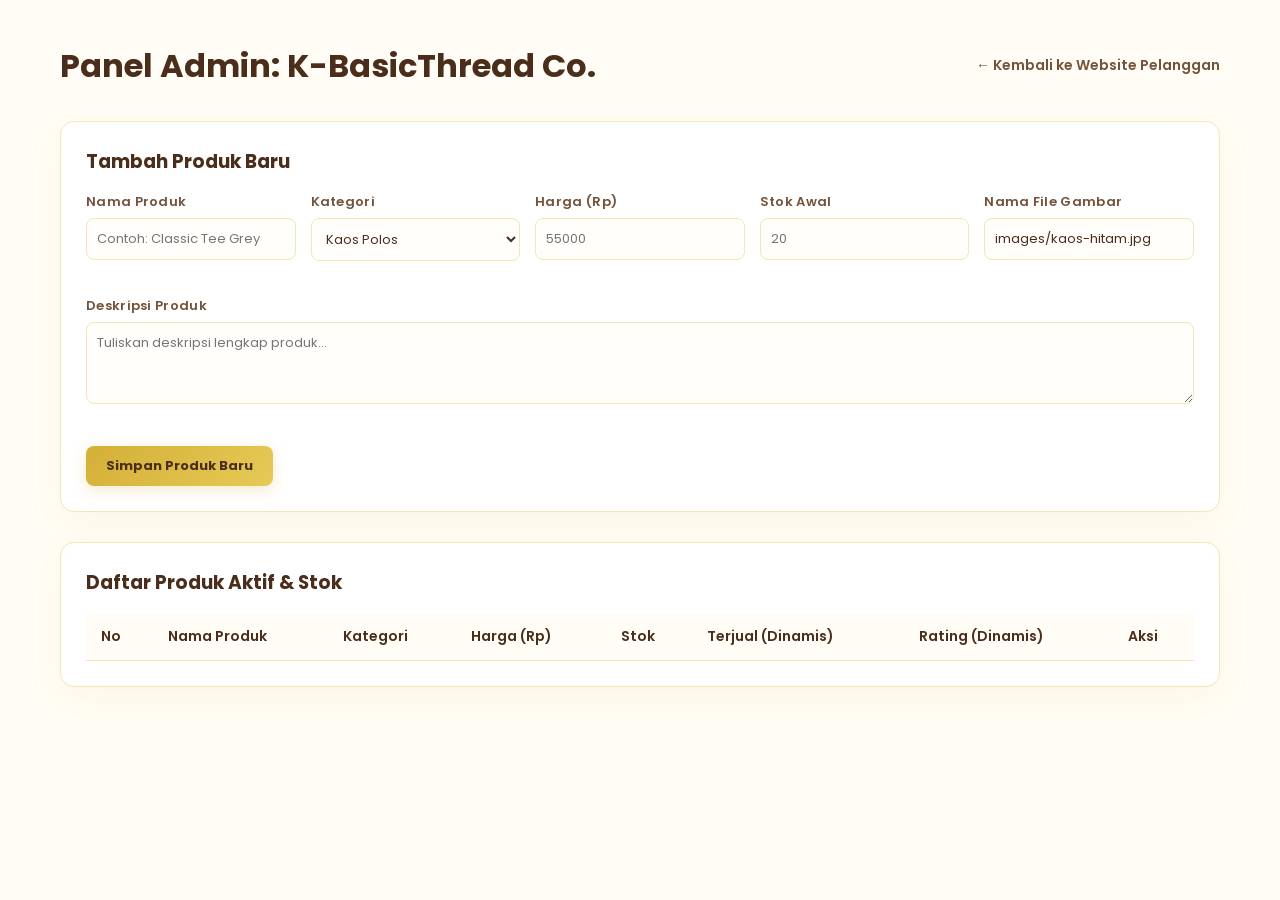
==== admin.html @ 5cfbd21d "kembangkan tampilan admin" ====
<!DOCTYPE html>
<html lang="id">
<head>
    <meta charset="UTF-8">
    <meta name="viewport" content="width=device-width, initial-scale=1.0">
    <title>Admin Dashboard | K-BasicThread Co.</title>
    <link href="https://fonts.googleapis.com/css2?family=Poppins:wght@300;400;600;700&display=swap" rel="stylesheet">
    <link rel="stylesheet" href="css/style.css">
    <style>
        .admin-container {
            max-width: 1200px;
            margin: 40px auto;
            padding: 0 20px;
        }
        .admin-header {
            display: flex;
            justify-content: space-between;
            align-items: center;
            margin-bottom: 30px;
        }
        .admin-card {
            background: var(--bg-card);
            padding: 25px;
            border-radius: var(--radius-md);
            box-shadow: var(--shadow-soft);
            margin-bottom: 30px;
            border: 1px solid var(--border-color);
        }
        .admin-table {
            width: 100%;
            border-collapse: collapse;
            margin-top: 15px;
        }
        .admin-table th, .admin-table td {
            padding: 12px 15px;
            text-align: left;
            border-bottom: 1px solid var(--border-color);
            font-size: 14px;
            color: var(--text-main);
        }
        .admin-table th {
            background-color: var(--bg-primary);
            font-weight: 600;
        }
        .admin-input-edit {
            width: 90px;
            padding: 6px 8px;
            border: 1px solid var(--border-color);
            border-radius: var(--radius-sm);
            font-family: 'Poppins', sans-serif;
        }
        .form-grid {
            display: grid;
            grid-template-columns: repeat(auto-fit, minmax(200px, 1fr));
            gap: 15px;
            margin-top: 15px;
        }
        .form-group label {
            display: block;
            font-size: 13px;
            color: var(--text-muted);
            margin-bottom: 5px;
        }
        .form-group input, .form-group select {
            width: 100%;
            padding: 10px;
            border: 1px solid var(--border-color);
            border-radius: var(--radius-sm);
        }
        .btn-danger {
            background-color: #d9534f;
            color: white;
            border: none;
            padding: 6px 12px;
            border-radius: var(--radius-sm);
            cursor: pointer;
        }
        .btn-danger:hover { background-color: #c9302c; }
        .back-link {
            text-decoration: none;
            color: var(--text-muted);
            font-weight: 600;
            font-size: 14px;
        }
    </style>
</head>
<body>
    <div class="admin-container">
        <div class="admin-header">
            <h1>Panel Admin: K-BasicThread Co.</h1>
            <a href="index.html" class="back-link">&larr; Kembali ke Website Pelanggan</a>
        </div>

        <div class="admin-card">
    <h3>Tambah Produk Baru</h3>
    <form id="form-tambah-produk" onsubmit="tambahProdukBaru(event)">
        <div class="form-grid">
            <div class="form-group">
                <label>Nama Produk</label>
                <input type="text" id="add-nama" required placeholder="Contoh: Classic Tee Grey">
            </div>
            <div class="form-group">
                <label>Kategori</label>
                <select id="add-kategori">
                    <option value="Kaos Polos">Kaos Polos</option>
                    <option value="Polo Shirt">Polo Shirt</option>
                </select>
            </div>
            <div class="form-group">
                <label>Harga (Rp)</label>
                <input type="number" id="add-harga" required placeholder="55000">
            </div>
            <div class="form-group">
                <label>Stok Awal</label>
                <input type="number" id="add-stok" required placeholder="20">
            </div>
            <div class="form-group">
                <label>Nama File Gambar</label>
                <input type="text" id="add-gambar" value="images/kaos-hitam.jpg" required>
            </div>
            <div class="form-group" style="grid-column: 1 / -1;">
                <label>Deskripsi Produk</label>
                <textarea id="add-deskripsi" rows="3" required placeholder="Tuliskan deskripsi lengkap produk..." style="width: 100%; padding: 10px; border: 1px solid var(--border-color); border-radius: var(--radius-sm); font-family: 'Poppins', sans-serif;"></textarea>
            </div>
        </div>
        <button type="submit" class="btn-primary" style="margin-top: 15px; padding: 10px 20px;">Simpan Produk Baru</button>
    </form>
</div>
        <div class="admin-card">
            <h3>Daftar Produk Aktif & Stok</h3>
            <div style="overflow-x: auto;">
                <table class="admin-table">
                    <thead>
                        <tr>
                            <th>No</th>
                            <th>Nama Produk</th>
                            <th>Kategori</th>
                            <th>Harga (Rp)</th>
                            <th>Stok</th>
                            <th>Terjual (Dinamis)</th>
                            <th>Rating (Dinamis)</th>
                            <th>Aksi</th>
                        </tr>
                    </thead>
                    <tbody id="admin-table-body">
                        </tbody>
                </table>
            </div>
        </div>
    </div>

    <script src="js/app.js"></script>
    <script src="js/admin.js"></script>
</body>
</html>
---- css/style.css ----
/* ==========================================================================
   RESET & GLOBAL STYLES (Bright Gold, Cream, & Mahogany Vibe)
   ========================================================================== */
:root {
    --bg-primary: #fffdf5;     /* Cream lembut yang cerah dan hangat */
    --bg-card: #ffffff;        /* Kartu produk putih bersih kontras */
    --text-main: #4a2e1b;      /* Mahogany gelap yang kaya dan elegan (pengganti hitam) */
    --text-muted: #73533b;     /* Mahogany medium untuk teks sekunder */
    --accent: #d4af37;         /* Classic Metallic Gold yang mewah */
    --accent-hover: #b89728;   /* Gold lebih pekat saat hover */
    --border-color: #f3e6b5;   /* Garis batas bernuansa cream-gold lembut */
    --radius-sm: 8px;
    --radius-md: 14px;
    --shadow-soft: 0 12px 35px rgba(212, 175, 55, 0.08);
    --transition: all 0.3s cubic-bezier(0.16, 1, 0.3, 1);
}

* {
    margin: 0;
    padding: 0;
    box-sizing: border-box;
    font-family: 'Poppins', sans-serif;
    scroll-behavior: smooth;
}

body {
    background-color: var(--bg-primary);
    color: var(--text-main);
    line-height: 1.6;
}

.container {
    max-width: 1200px;
    margin: 0 auto;
    padding: 40px 24px;
    padding-top: 100px; 
}

a {
    text-decoration: none;
    color: inherit;
}

/* Button Utama dengan nuansa Gold & Mahogany */
.btn-primary {
    display: inline-block;
    background: linear-gradient(135deg, var(--accent) 0%, #e6ca56 100%);
    color: var(--text-main);
    padding: 12px 28px;
    border-radius: var(--radius-sm);
    font-weight: 700;
    font-size: 13px;
    transition: var(--transition);
    border: none;
    cursor: pointer;
    box-shadow: 0 4px 15px rgba(212, 175, 55, 0.25);
}

.btn-primary:hover {
    background: var(--text-main);
    color: #fff18a;
    transform: translateY(-2px);
}

/* ==========================================================================
   1. NAVBAR (FLEXBOX)
   ========================================================================== */
header {
    background: rgba(255, 253, 245, 0.9);
    backdrop-filter: blur(12px);
    position: fixed;
    width: 100%;
    top: 0;
    left: 0;
    z-index: 1000;
    border-bottom: 1px solid var(--border-color);
}

.navbar {
    display: flex;
    justify-content: space-between;
    align-items: center;
    max-width: 1200px;
    margin: 0 auto;
    padding: 20px 24px;
}

.logo {
    font-size: 22px;
    font-weight: 700;
    letter-spacing: 0.5px;
    color: var(--text-main);
}

.logo span {
    color: var(--accent);
    font-weight: 400;
}

.nav-links {
    display: flex;
    list-style: none;
    gap: 32px;
}

.nav-links a {
    font-weight: 500;
    font-size: 14px;
    color: var(--text-muted);
    transition: var(--transition);
}

.nav-links a:hover {
    color: var(--accent);
}

.cart-icon-container {
    position: relative;
    cursor: pointer;
    background: #fff9d6; /* Sentuhan aksen cerah #FFF18A versi lembut */
    padding: 10px;
    border-radius: 50%;
    display: flex;
    align-items: center;
    justify-content: center;
    transition: var(--transition);
    border: 1px solid var(--border-color);
}

.cart-icon-container:hover {
    background: #fff18a;
}

#cart-count {
    position: absolute;
    top: -2px;
    right: -2px;
    background-color: var(--text-main);
    color: #fff18a;
    font-size: 10px;
    font-weight: 700;
    width: 18px;
    height: 18px;
    border-radius: 50%;
    display: flex;
    align-items: center;
    justify-content: center;
}

/* ==========================================================================
   2. HERO BANNER (Terang, Hangat & Kontras Indah dengan Foto)
   ========================================================================== */
.hero-banner {
    height: 70vh;
    background: linear-gradient(rgba(74, 46, 27, 0.4), rgba(74, 46, 27, 0.55)), url('../images/banner.jpg') no-repeat center center/cover;
    display: flex;
    align-items: center;
    justify-content: center;
    text-align: center;
    color: #fff;
    margin-top: 70px;
    border-bottom: 2px solid var(--accent);
}

.hero-content {
    display: flex;
    flex-direction: column;
    align-items: center;
    justify-content: center;
    width: 100%;
    padding: 0 24px;
}

.hero-content h1 {
    font-size: 42px;
    font-weight: 700;
    margin-bottom: 16px;
    letter-spacing: -1px;
    color: #fffdf0;
    text-shadow: 0 2px 12px rgba(0, 0, 0, 0.4);
    max-width: 700px;
}

.hero-content p {
    font-size: 16px;
    margin-bottom: 32px;
    max-width: 600px;
    color: #fff18a; /* Memanfaatkan aksen kuning cerah agar hidup */
    text-shadow: 0 1px 8px rgba(0, 0, 0, 0.4);
    text-align: center;
    margin-left: auto;
    margin-right: auto;
    font-weight: 500;
}

/* ==========================================================================
   3. FILTER & SEARCH
   ========================================================================== */
.filter-section {
    display: flex;
    justify-content: space-between;
    align-items: center;
    flex-wrap: wrap;
    gap: 20px;
    margin-bottom: 32px;
    border-bottom: 1px solid var(--border-color);
    padding-bottom: 20px;
}

.filter-section h2 {
    font-size: 24px;
    font-weight: 600;
    color: var(--text-main);
}

.controls {
    display: flex;
    gap: 12px;
    flex-wrap: wrap;
}

#search-input, #category-filter, #price-sort {
    padding: 10px 16px;
    background: #fffef8;
    border: 1px solid var(--border-color);
    border-radius: var(--radius-sm);
    outline: none;
    font-size: 13px;
    color: var(--text-main);
    transition: var(--transition);
}

#search-input { width: 250px; }

#search-input:focus, #category-filter:focus, #price-sort:focus {
    border-color: var(--accent);
    background: #ffffff;
    box-shadow: 0 0 0 3px rgba(255, 241, 138, 0.4);
}

/* ==========================================================================
   4. PRODUCTS GRID (CSS GRID - RESPONSIVE)
   ========================================================================== */
.products-grid {
    display: grid;
    grid-template-columns: repeat(auto-fill, minmax(260px, 1fr));
    gap: 24px;
}

.product-card {
    background-color: var(--bg-card);
    border: 1px solid var(--border-color);
    border-radius: var(--radius-md);
    overflow: hidden;
    box-shadow: var(--shadow-soft);
    transition: var(--transition);
    display: flex;
    flex-direction: column;
}

.product-card:hover {
    transform: translateY(-5px);
    box-shadow: 0 15px 35px rgba(212, 175, 55, 0.18);
    border-color: var(--accent);
}

.product-img-wrapper {
    height: 280px;
    background-color: #fff9db;
    overflow: hidden;
    cursor: pointer;
    display: flex;
    align-items: center;
    justify-content: center;
}

.product-img-wrapper img {
    width: 100%;
    height: 100%;
    object-fit: cover;
    transition: var(--transition);
}

.product-card:hover .product-img-wrapper img {
    transform: scale(1.05);
}

.product-info {
    padding: 20px;
    display: flex;
    flex-direction: column;
    flex-grow: 1;
}

.product-category {
    font-size: 11px;
    color: var(--accent);
    text-transform: uppercase;
    font-weight: 700;
    letter-spacing: 0.5px;
    margin-bottom: 4px;
}

.product-title {
    font-size: 15px;
    font-weight: 600;
    margin-bottom: 8px;
    color: var(--text-main);
}

.product-price {
    font-weight: 700;
    font-size: 14px;
    color: var(--text-muted);
    margin-bottom: 16px;
    margin-top: auto;
}

/* ==========================================================================
   5. DETAIL MODAL
   ========================================================================== */
.modal {
    display: none;
    position: fixed;
    z-index: 2000;
    left: 0;
    top: 0;
    width: 100%;
    height: 100%;
    background-color: rgba(74, 46, 27, 0.45);
    backdrop-filter: blur(5px);
    align-items: center;
    justify-content: center;
    padding: 20px;
}

.modal-content {
    background-color: #fffef8;
    padding: 0;
    border-radius: var(--radius-md);
    width: 90%;
    max-width: 750px;
    position: relative;
    overflow: hidden;
    box-shadow: 0 20px 40px rgba(74, 46, 27, 0.15);
    border: 1px solid var(--border-color);
    animation: fadeIn 0.3s ease;
}

.close-modal {
    position: absolute;
    right: 20px;
    top: 16px;
    font-size: 24px;
    cursor: pointer;
    color: var(--text-muted);
    z-index: 10;
}

.modal-body {
    display: flex;
    gap: 0;
    flex-wrap: wrap;
}

.modal-img-container {
    flex: 1;
    min-width: 280px;
    height: 350px;
    background-color: #fff9db;
}

.modal-img-container img {
    width: 100%;
    height: 100%;
    object-fit: cover;
    border-radius: 0;
}

.modal-info {
    flex: 1;
    min-width: 280px;
    padding: 32px;
    display: flex;
    flex-direction: column;
    justify-content: flex-start;
}

.modal-info h3 { font-size: 20px; font-weight: 600; color: var(--text-main); margin-bottom: 8px; }
.modal-info .price { font-size: 18px; font-weight: 700; color: var(--accent); margin-bottom: 16px; }
.modal-info p { color: var(--text-muted); font-size: 13px; margin-bottom: 24px; }

/* ==========================================================================
   6. SIDEBAR KERANJANG (CART)
   ========================================================================== */
.cart-sidebar {
    position: fixed;
    right: -400px;
    top: 0;
    width: 380px;
    height: 100%;
    background-color: #fffefb;
    box-shadow: -5px 0 25px rgba(74, 46, 27, 0.12);
    z-index: 1500;
    transition: right 0.3s ease;
    display: flex;
    flex-direction: column;
    padding: 24px;
    border-left: 1px solid var(--border-color);
}

.cart-sidebar.open { right: 0; }
.cart-header { display: flex; justify-content: space-between; align-items: center; margin-bottom: 20px; border-bottom: 1px solid var(--border-color); padding-bottom: 15px;}
.close-cart { font-size: 24px; cursor: pointer; color: var(--text-muted); }
#cart-items-container { flex-grow: 1; overflow-y: auto; }

.cart-item {
    display: flex;
    gap: 15px;
    margin-bottom: 15px;
    padding-bottom: 15px;
    border-bottom: 1px solid #f9f3d9;
    align-items: center;
}
.cart-item-img { width: 60px; height: 75px; object-fit: cover; border-radius: var(--radius-sm); }
.cart-item-details { flex-grow: 1; }
.cart-item-title { font-size: 13px; font-weight: 600; color: var(--text-main); }
.cart-item-price { font-size: 12px; color: var(--text-muted); }
.cart-qty-controls { display: flex; align-items: center; gap: 10px; margin-top: 6px; }
.cart-qty-btn { border: 1px solid var(--border-color); background: #fff9d6; padding: 2px 8px; cursor: pointer; border-radius: 4px; transition: var(--transition); color: var(--text-main); font-weight: 600; }
.cart-qty-btn:hover { background: var(--accent); color: var(--text-main); }
.remove-item-btn { background: none; border: none; color: #a84334; cursor: pointer; font-size: 12px; margin-top: 6px; }

.cart-footer { border-top: 1px solid var(--border-color); padding-top: 16px; }
.cart-total-row { display: flex; justify-content: space-between; font-weight: 700; font-size: 16px; color: var(--text-main); margin-bottom: 16px; }
.btn-checkout-block { display: block; background: linear-gradient(135deg, var(--accent) 0%, #e6ca56 100%); color: var(--text-main); text-align: center; padding: 12px; border-radius: var(--radius-sm); font-weight: 700; transition: var(--transition); }
.btn-checkout-block:hover { background-color: var(--accent-hover); }

/* ==========================================================================
   7. CHECKOUT SECTION
   ========================================================================== */
.checkout-section {
    margin-top: 40px;
    border-top: 1px solid var(--border-color);
    padding-top: 40px;
}
.checkout-section h2 { margin-bottom: 24px; font-size: 26px; font-weight: 700; color: var(--text-main); }
.checkout-wrapper { display: flex; gap: 32px; flex-wrap: wrap; }
#checkout-form { flex: 1.5; min-width: 300px; background: #fffef8; padding: 32px; border-radius: var(--radius-md); border: 1px solid var(--border-color); box-shadow: var(--shadow-soft); }
.checkout-summary { flex: 1; min-width: 300px; background: #fffef8; padding: 32px; border-radius: var(--radius-md); border: 1px solid var(--border-color); box-shadow: var(--shadow-soft); height: max-content; }

.form-group { margin-bottom: 20px; }
.form-group label { display: block; margin-bottom: 8px; font-weight: 600; font-size: 12px; color: var(--text-main); letter-spacing: 0.3px; }
.form-group input, .form-group textarea, .form-group select { width: 100%; padding: 12px 16px; background: #fffefa; border: 1px solid var(--border-color); border-radius: var(--radius-sm); font-size: 13px; outline: none; color: var(--text-main); transition: var(--transition); }
.form-group input:focus, .form-group textarea:focus, .form-group select:focus { border-color: var(--accent); background: #ffffff; box-shadow: 0 0 0 3px rgba(255, 241, 138, 0.4); }
.btn-order { width: 100%; background: linear-gradient(135deg, var(--accent) 0%, #e6ca56 100%); color: var(--text-main); border: none; padding: 14px; font-size: 14px; font-weight: 700; border-radius: var(--radius-sm); cursor: pointer; transition: var(--transition); }
.btn-order:hover { background: var(--accent-hover); }

.summary-row { display: flex; justify-content: space-between; margin-bottom: 12px; color: var(--text-muted); font-size: 13px; }
.promo-row { color: #3b8751; font-weight: 600; }
.total-row { font-size: 15px; font-weight: 700; color: var(--text-main); margin-top: 16px; border-top: 1px solid var(--border-color); padding-top: 16px; }

/* ==========================================================================
   8. FOOTER (Menempel langsung di bawah banner / tanpa gap)
   ========================================================================== */
footer {
    background-color: #f7edd2;
    color: var(--text-muted);
    text-align: center;
    padding: 30px 24px;
    margin-top: 0 !important; /* Dihapus jarak atasnya agar langsung naik */
    font-size: 12px;
    border-top: 1px solid var(--border-color);
}
footer strong { color: var(--text-main); }

/* ==========================================================================
   9. MEDIA QUERIES (RESPONSIVE DESIGNS)
   ========================================================================== */
@media (max-width: 768px) {
    .navbar { padding: 15px 20px; }
    .nav-links { display: none; }
    .hero-content h1 { font-size: 28px; }
    .hero-content p { font-size: 14px; }
    .filter-section { flex-direction: column; align-items: flex-start; }
    .controls { width: 100%; }
    #search-input { width: 100%; }
    #category-filter { width: 100%; }
    .checkout-wrapper { flex-direction: column; }
    .modal-content { padding: 0; }
    .cart-sidebar { width: 100%; right: -100%; }
}

.hidden {
    display: none !important;
}

/* ==========================================================================
   TOAST NOTIFICATION STYLES
   ========================================================================== */
#toast-notification {
    position: fixed;
    bottom: 30px;
    right: 30px;
    background-color: var(--text-main);
    color: #fff18a;
    padding: 12px 24px;
    border-radius: var(--radius-sm);
    font-size: 13px;
    font-weight: 600;
    box-shadow: 0 10px 25px rgba(212, 175, 55, 0.25);
    z-index: 3000;
    transition: transform 0.3s ease, opacity 0.3s ease;
    transform: translateY(100px);
    opacity: 0;
    border: 1px solid var(--accent);
}

#toast-notification.toast-show {
    transform: translateY(0);
    opacity: 1;
}
/* Styling untuk Rating dan Produk Terjual */
.product-meta {
    display: flex;
    align-items: center;
    gap: 8px;
    font-size: 11px;
    color: var(--text-muted);
    margin-bottom: 14px;
}

.product-rating {
    display: flex;
    align-items: center;
    gap: 3px;
    font-weight: 600;
    color: var(--text-main);
}

.star-icon {
    font-size: 11px;
}

.product-sold {
    color: var(--text-muted);
    font-weight: 500;
}
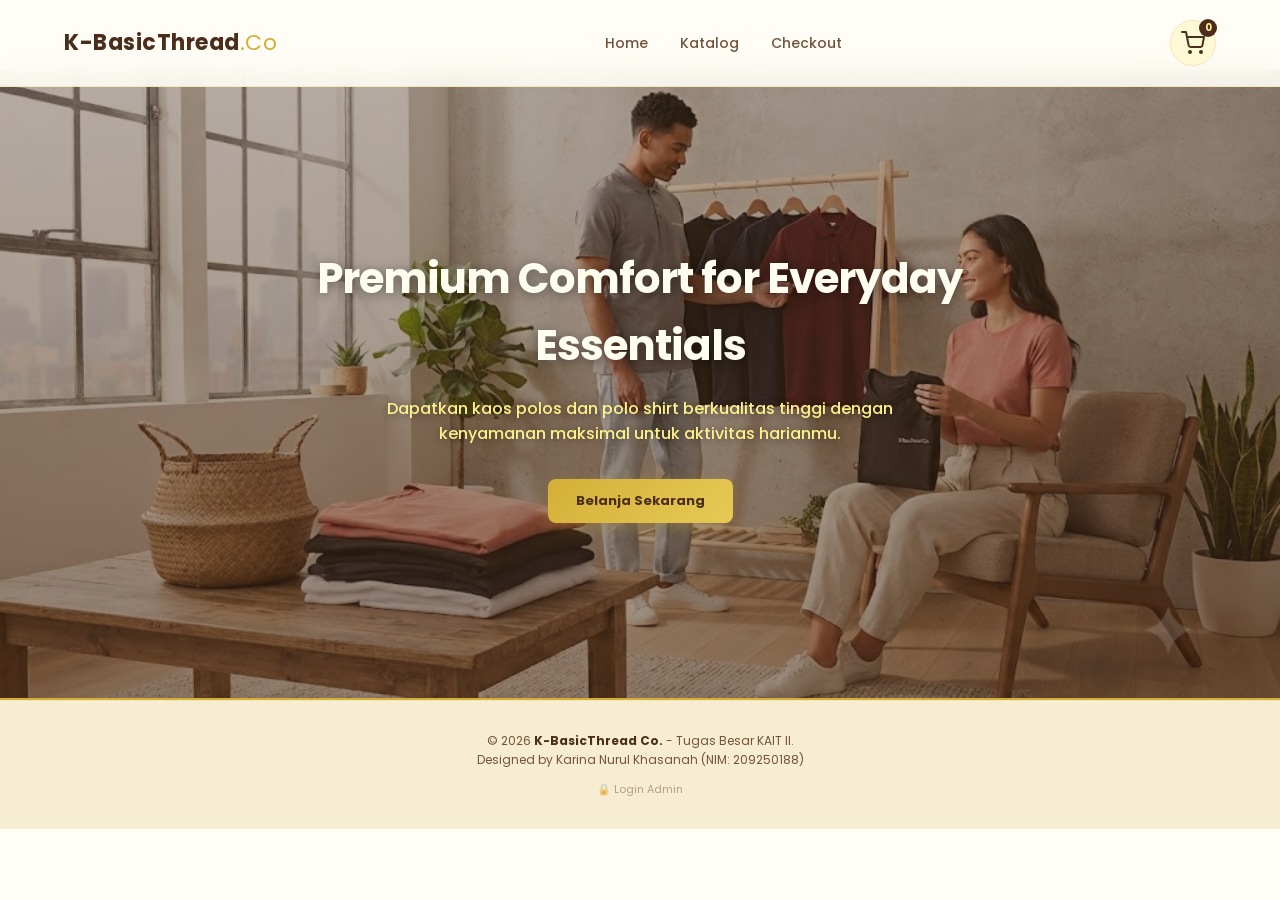
==== commit a7cd4111: "Fitur: Menambahkan sistem keamanan kata sandi pada halaman admin Added password prompt for admin acc" ====
--- a/admin.html
+++ b/admin.html
@@ -84,6 +84,15 @@
         }
     </style>
 </head>
+<script>
+    // Meminta password saat halaman admin dibuka
+    let password = prompt("Masukkan Kata Sandi Admin K-BasicThread:");
+    
+    if (password !== "karina209250188") { 
+        alert("Akses ditolak! Kata sandi salah atau Anda bukan Admin.");
+        window.location.href = "index.html"; // Dilempar kembali ke halaman pembeli
+    }
+</script>
 <body>
     <div class="admin-container">
         <div class="admin-header">
@@ -152,4 +161,4 @@
     <script src="js/app.js"></script>
     <script src="js/admin.js"></script>
 </body>
-</html>+</html>
--- a/css/style.css
+++ b/css/style.css
@@ -4,7 +4,7 @@
 :root {
     --bg-primary: #fffdf5;     /* Cream lembut yang cerah dan hangat */
     --bg-card: #ffffff;        /* Kartu produk putih bersih kontras */
-    --text-main: #4a2e1b;      /* Mahogany gelap yang kaya dan elegan (pengganti hitam) */
+    --text-main: #4a2e1b;      /* Mahogany gelap yang kaya dan elegan */
     --text-muted: #73533b;     /* Mahogany medium untuk teks sekunder */
     --accent: #d4af37;         /* Classic Metallic Gold yang mewah */
     --accent-hover: #b89728;   /* Gold lebih pekat saat hover */
@@ -117,7 +117,7 @@
 .cart-icon-container {
     position: relative;
     cursor: pointer;
-    background: #fff9d6; /* Sentuhan aksen cerah #FFF18A versi lembut */
+    background: #fff9d6;
     padding: 10px;
     border-radius: 50%;
     display: flex;
@@ -148,7 +148,7 @@
 }
 
 /* ==========================================================================
-   2. HERO BANNER (Terang, Hangat & Kontras Indah dengan Foto)
+   2. HERO BANNER
    ========================================================================== */
 .hero-banner {
     height: 70vh;
@@ -185,7 +185,7 @@
     font-size: 16px;
     margin-bottom: 32px;
     max-width: 600px;
-    color: #fff18a; /* Memanfaatkan aksen kuning cerah agar hidup */
+    color: #fff18a;
     text-shadow: 0 1px 8px rgba(0, 0, 0, 0.4);
     text-align: center;
     margin-left: auto;
@@ -239,7 +239,7 @@
 }
 
 /* ==========================================================================
-   4. PRODUCTS GRID (CSS GRID - RESPONSIVE)
+   4. PRODUCTS GRID & META (Rating & Terjual)
    ========================================================================== */
 .products-grid {
     display: grid;
@@ -312,9 +312,29 @@
     font-weight: 700;
     font-size: 14px;
     color: var(--text-muted);
+    margin-bottom: 8px;
+}
+
+.product-meta {
+    display: flex;
+    align-items: center;
+    gap: 8px;
+    font-size: 11px;
+    color: var(--text-muted);
     margin-bottom: 16px;
     margin-top: auto;
 }
+
+.product-rating {
+    display: flex;
+    align-items: center;
+    gap: 3px;
+    font-weight: 600;
+    color: var(--text-main);
+}
+
+.star-icon { font-size: 11px; }
+.product-sold { color: var(--text-muted); font-weight: 500; }
 
 /* ==========================================================================
    5. DETAIL MODAL
@@ -374,7 +394,6 @@
     width: 100%;
     height: 100%;
     object-fit: cover;
-    border-radius: 0;
 }
 
 .modal-info {
@@ -468,11 +487,17 @@
     color: var(--text-muted);
     text-align: center;
     padding: 30px 24px;
-    margin-top: 0 !important; /* Dihapus jarak atasnya agar langsung naik */
+    margin-top: 0 !important;
     font-size: 12px;
     border-top: 1px solid var(--border-color);
 }
 footer strong { color: var(--text-main); }
+
+/* ANIMASI HALUS */
+@keyframes fadeIn {
+    from { opacity: 0; transform: translateY(-10px); }
+    to { opacity: 1; transform: translateY(0); }
+}
 
 /* ==========================================================================
    9. MEDIA QUERIES (RESPONSIVE DESIGNS)
@@ -520,29 +545,35 @@
     transform: translateY(0);
     opacity: 1;
 }
-/* Styling untuk Rating dan Produk Terjual */
-.product-meta {
-    display: flex;
-    align-items: center;
-    gap: 8px;
-    font-size: 11px;
-    color: var(--text-muted);
-    margin-bottom: 14px;
-}
-
-.product-rating {
-    display: flex;
-    align-items: center;
-    gap: 3px;
-    font-weight: 600;
-    color: var(--text-main);
-}
-
-.star-icon {
-    font-size: 11px;
-}
-
-.product-sold {
-    color: var(--text-muted);
-    font-weight: 500;
-}
+/* ==========================================================================
+   PERBAIKAN RESPONSIVE MENU NAVIGASI (UNTUK LAYAR HP / MOBILE)
+   ================ ========================================================== */
+@media (max-width: 768px) {
+    /* Pastikan header dan pembungkus navigasi tidak menyembunyikan menu */
+    header, .navbar, nav {
+        display: flex !important;
+        flex-wrap: wrap !important;
+        justify-content: space-between !important;
+        align-items: center !important;
+        padding: 10px 15px !important;
+    }
+
+    /* Targetkan pembungkus menu Home, Katalog, Checkout */
+    .nav-links, .menu-navigasi, nav ul, .nav-menu {
+        display: flex !important;
+        visibility: visible !important;
+        opacity: 1 !important;
+        gap: 12px !important;
+        font-size: 13px !important;
+        margin: 0 !important;
+        padding: 0 !important;
+        list-style: none !important;
+    }
+
+    /* Rapikan ukuran tombol/link menu di HP */
+    .nav-links a, .menu-navigasi a, nav a, .nav-menu a {
+        font-size: 13px !important;
+        padding: 4px 8px !important;
+        text-decoration: none !important;
+    }
+}
